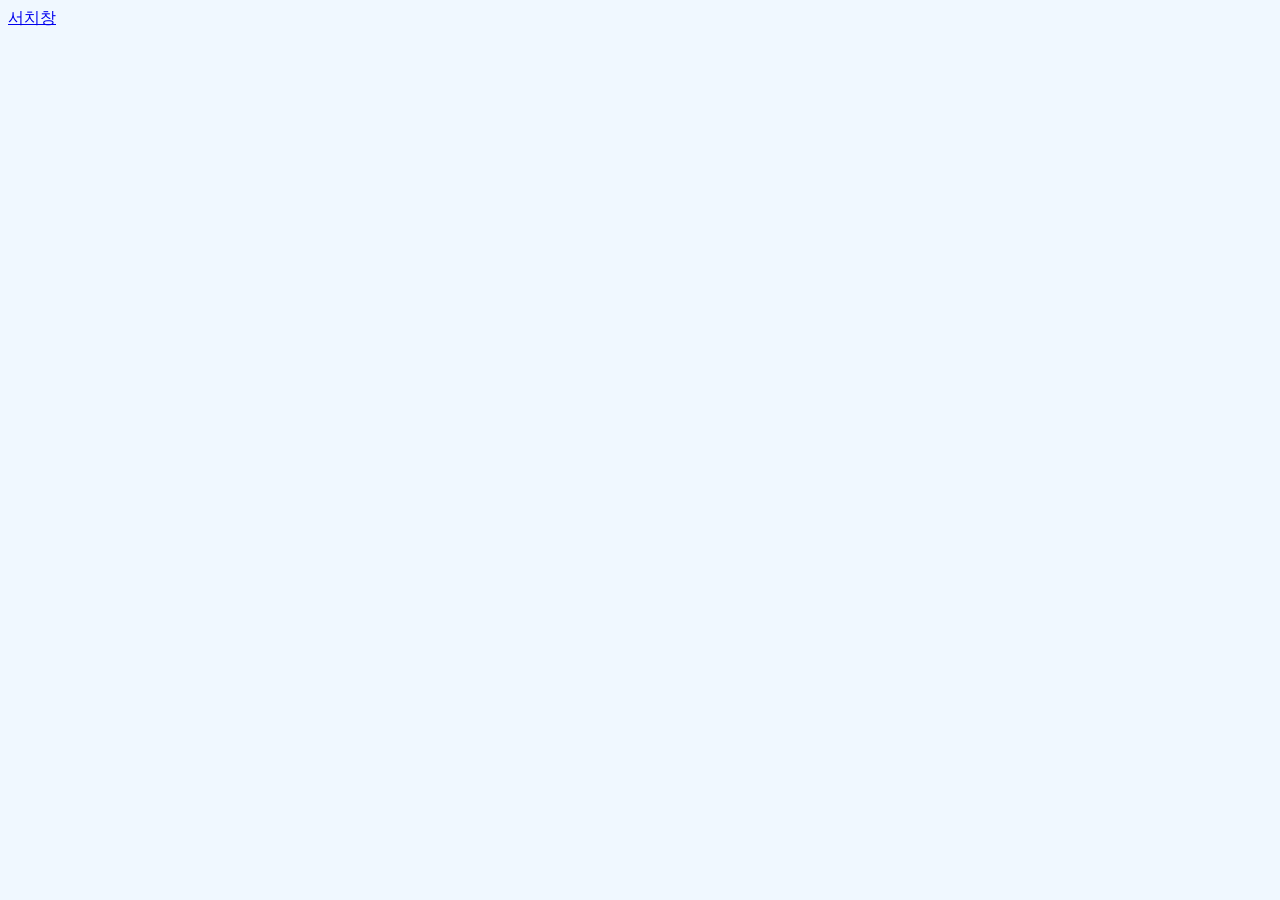
==== index.html @ 3357a016 "feat: 도서 검색 페이지 구현 (추천 키워드, Enter 검색, 책 카드 렌더링)" ====
<!DOCTYPE html>
<html lang="en">
<head>
    <meta charset="UTF-8">
    <meta name="viewport" content="width=device-width, initial-scale=1.0">
    <title>Document</title>
    <link rel="stylesheet" href="style.css">
</head>
<body>
    <a href="search.html">서치창</a>
    <script type="module" src="js/api.js"></script>
</body>
</html>
---- style.css ----
/* ==== 서치 영역 style === */

body{
 
    background-color: aliceblue;
}
.a-category{
    display: flex;
    justify-content: space-between;
    margin: 20px;
}
.a-category div a{
    padding: 10px;
    font-size: 20px;
    text-decoration: none;
    color: black;
}
.a-category div a:hover{
    color: blue;
   
}
.search-text{
   
    border-top: 1px solid lightgray;
    padding:20px;
    display: flex;
    justify-content: center;
}
.search-area{
    display: flex;
    justify-content: center;
  
}
/* input 창 */

.fa-magnifying-glass{
    position: relative;
    top: 23px;
    left: 44px;
    color: rgb(145, 138, 138);
    font-size: 15px;
}

#user-value {   

    min-width: 90%;
    font-size: 15px;
    height: 40px;
    border: 1px solid lightgray ;
    border-radius: 40px;
    margin: 10px;
    padding-left: 40px;


}



/* recommend 영역 */
.recommend-area{
   margin: 20px;
}
#recommend-render{
    display: flex;
    flex-direction: column;
}


.recommend-list{
    display: flex;
    position: relative;;
 
   

}
.recommend-books{
cursor: pointer;
color: gray;
margin: 10px;
border: 1px solid lightgrey;
border-radius: 40px;
padding: 10px
 
}

.search-book-area{
    margin: 10px;
}


.search-book-area img{
    width:100%;
    aspect-ratio: 3/4;
    border-radius: 10px;
    /* object-fit: cover; */
   
}
.search-book-area div{
margin: 10px;
}

.book-title{
    font-size: 16px;
    font-weight:bold;
}

.book-authors{
    font-size: 13px;
    font-weight: 100;
}
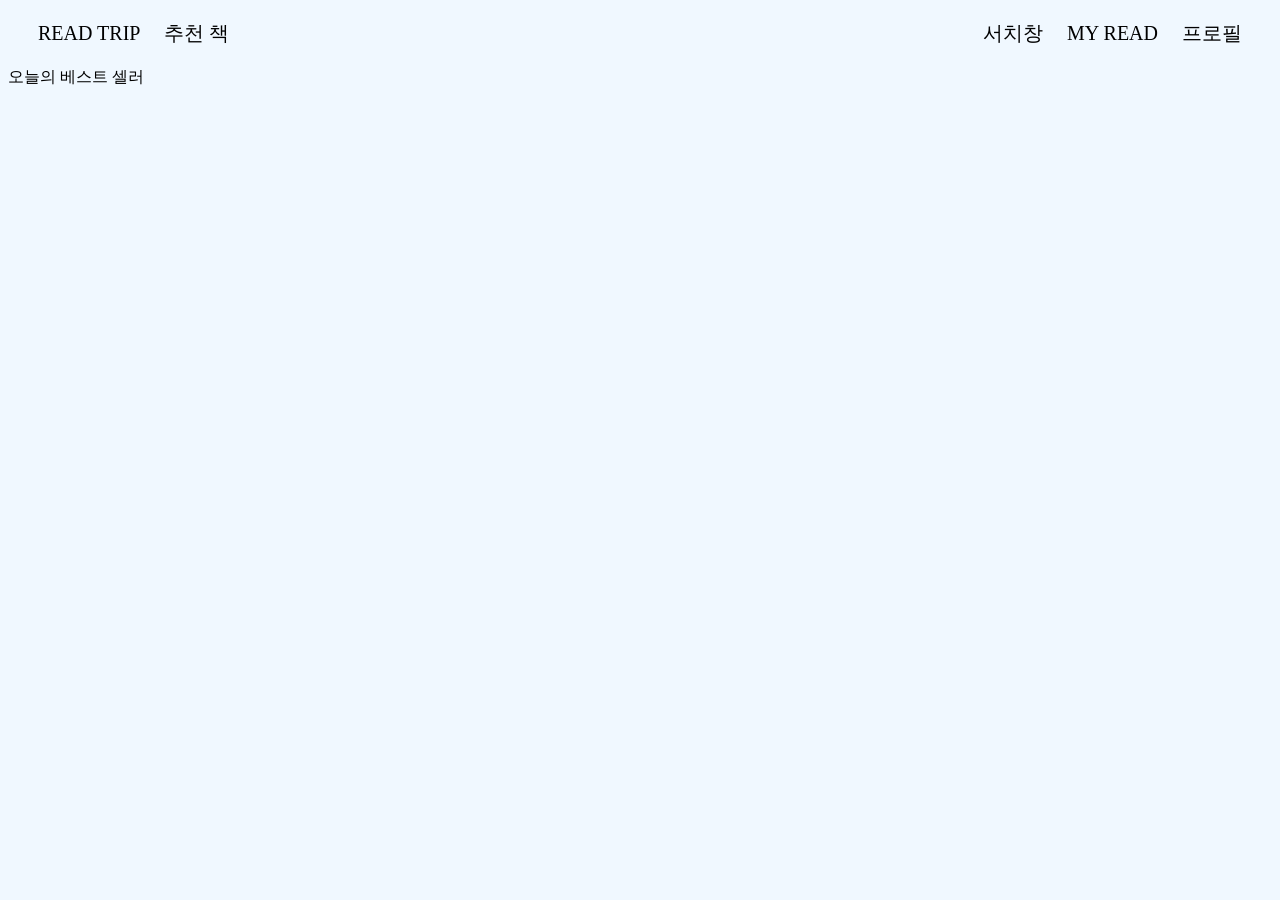
==== commit 726d1454: "feat : 홈화면 best 셀러 구현" ====
--- a/index.html
+++ b/index.html
@@ -4,10 +4,38 @@
     <meta charset="UTF-8">
     <meta name="viewport" content="width=device-width, initial-scale=1.0">
     <title>Document</title>
+    <link rel="stylesheet"
+    href="https://cdnjs.cloudflare.com/ajax/libs/font-awesome/6.5.1/css/all.min.css">
+    <link rel="stylesheet" href="style.css">
     <link rel="stylesheet" href="style.css">
 </head>
 <body>
-    <a href="search.html">서치창</a>
-    <script type="module" src="js/api.js"></script>
+    <section class="home-area">
+     
+        <div >
+            <a href="index.html">READ TRIP</a>
+            <a href="explore.html">추천 책</a>
+         </div> 
+          
+           <div>
+            <a href="search.html">서치창</a>
+   
+            <a href="library.html">MY READ</a>
+            <a href="profile.html">프로필</a>
+            
+           </div>
+        
+     
+    
+    </section>
+
+    <!-- 베스트 셀러 영역 -->
+    <section>
+         오늘의 베스트 셀러
+         <div id="best-sell"></div>
+
+    </section>
+
+ <script type="module" src="js/home.js"></script>
 </body>
 </html>
--- a/style.css
+++ b/style.css
@@ -84,7 +84,9 @@
 }
 
 .search-book-area{
-    margin: 10px;
+    margin: 20px;
+    display: flex;
+    justify-content: center;
 }
 
 
@@ -96,6 +98,7 @@
    
 }
 .search-book-area div{
+
 margin: 10px;
 }
 
@@ -107,4 +110,35 @@
 .book-authors{
     font-size: 13px;
     font-weight: 100;
+}
+
+
+/* 페이지네이션 */
+.page-render{
+    display: flex;
+    justify-content: center;
+}
+
+
+/* ====home style === */
+
+.home-area{
+    display: flex;
+    justify-content: space-between;
+    margin: 20px;
+}
+.home-area div a{
+    padding: 10px;
+    font-size: 20px;
+    text-decoration: none;
+    color: black;
+}
+
+.home-area div a:hover{
+
+    color: rgb(30, 0, 139);
+}
+
+.best-home{
+    display: flex;
 }
--- a/style.css
+++ b/style.css
@@ -84,7 +84,9 @@
 }
 
 .search-book-area{
-    margin: 10px;
+    margin: 20px;
+    display: flex;
+    justify-content: center;
 }
 
 
@@ -96,6 +98,7 @@
    
 }
 .search-book-area div{
+
 margin: 10px;
 }
 
@@ -107,4 +110,35 @@
 .book-authors{
     font-size: 13px;
     font-weight: 100;
+}
+
+
+/* 페이지네이션 */
+.page-render{
+    display: flex;
+    justify-content: center;
+}
+
+
+/* ====home style === */
+
+.home-area{
+    display: flex;
+    justify-content: space-between;
+    margin: 20px;
+}
+.home-area div a{
+    padding: 10px;
+    font-size: 20px;
+    text-decoration: none;
+    color: black;
+}
+
+.home-area div a:hover{
+
+    color: rgb(30, 0, 139);
+}
+
+.best-home{
+    display: flex;
 }
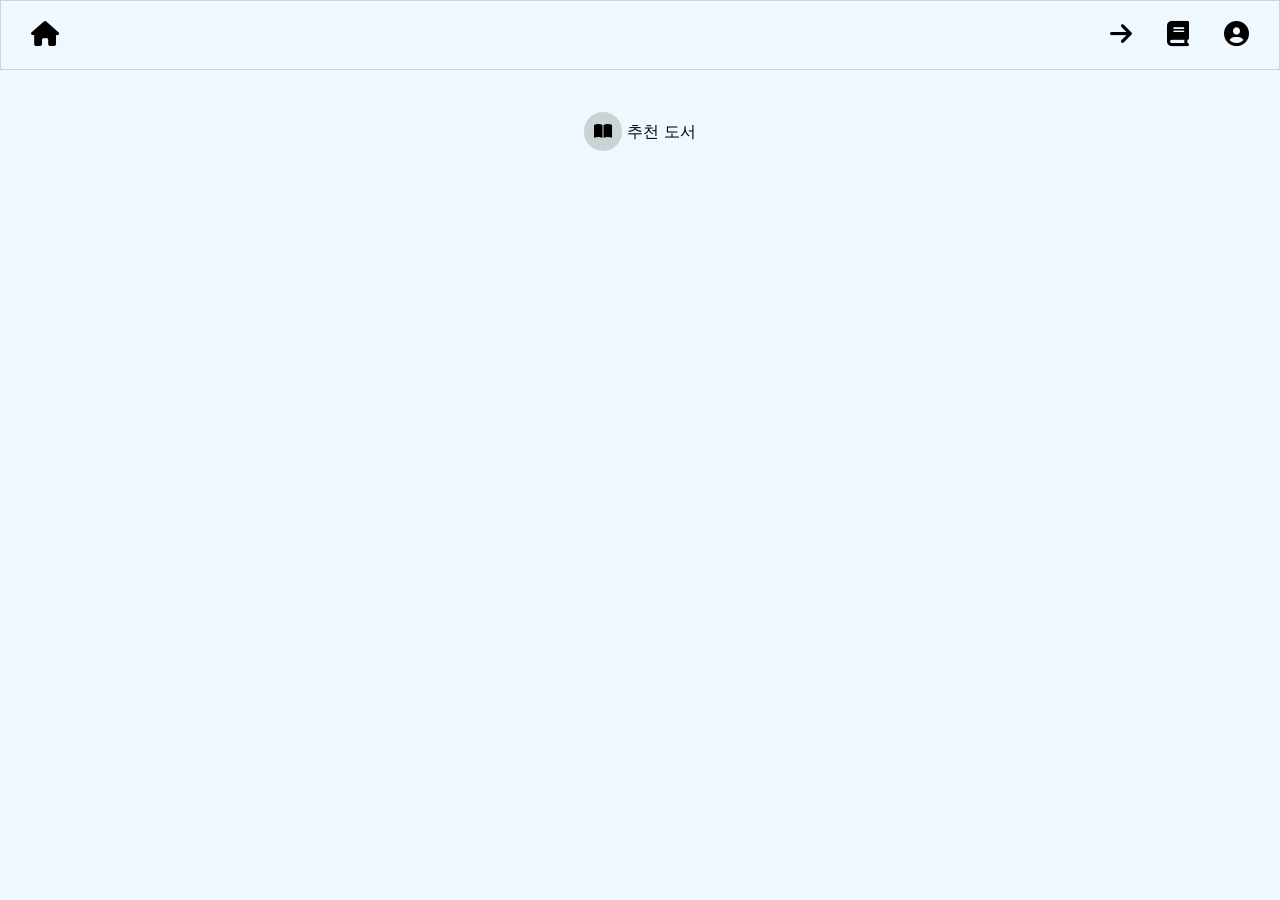
==== commit 803d3589: "fixed : home화면 기능 수정 및 베스트셀러 기능 구현" ====
--- a/index.html
+++ b/index.html
@@ -4,38 +4,42 @@
     <meta charset="UTF-8">
     <meta name="viewport" content="width=device-width, initial-scale=1.0">
     <title>Document</title>
+    <link href="https://cdn.jsdelivr.net/npm/bootstrap@5.3.3/dist/css/bootstrap.min.css" rel="stylesheet" integrity="sha384-QWTKZyjpPEjISv5WaRU9OFeRpok6YctnYmDr5pNlyT2bRjXh0JMhjY6hW+ALEwIH" crossorigin="anonymous">
     <link rel="stylesheet"
     href="https://cdnjs.cloudflare.com/ajax/libs/font-awesome/6.5.1/css/all.min.css">
     <link rel="stylesheet" href="style.css">
-    <link rel="stylesheet" href="style.css">
 </head>
 <body>
+    <!--a 링크 영역 -->
     <section class="home-area">
-     
-        <div >
-            <a href="index.html">READ TRIP</a>
-            <a href="explore.html">추천 책</a>
-         </div> 
-          
-           <div>
-            <a href="search.html">서치창</a>
+    <div>
+        <a href="index.html"><i class="fa-solid fa-house"></i></a>
+    </div>
+      
+<div>
+    <a href="search.html"><i class="fa-solid fa-arrow-right"></i></a>
+        <a href="library.html"><i class="fa-solid fa-book"></i></a>
+        <a href="profile.html"><i class="fa-solid fa-circle-user"></i></a>
+</div>
    
-            <a href="library.html">MY READ</a>
-            <a href="profile.html">프로필</a>
-            
-           </div>
+    
+ 
         
-     
-    
     </section>
 
     <!-- 베스트 셀러 영역 -->
-    <section>
-         오늘의 베스트 셀러
-         <div id="best-sell"></div>
-
+    <section class="best-sell">
+      <div id="best-novel"> </div>
     </section>
 
+    <!--추천 도서 -->
+<section class="explore-link">
+   <div>
+    <a href="explore.html"><i class="fa-solid fa-book-open"></i></a>
+    추천 도서
+   </div>
+    
+</section>
  <script type="module" src="js/home.js"></script>
 </body>
 </html>
--- a/style.css
+++ b/style.css
@@ -3,6 +3,7 @@
 body{
  
     background-color: aliceblue;
+    color: black;
 }
 .a-category{
     display: flex;
@@ -120,25 +121,106 @@
 }
 
 
+
 /* ====home style === */
 
-.home-area{
+.home-area {
     display: flex;
     justify-content: space-between;
+    border: 1px solid lightgray;
+}
+
+.home-area div{
+    margin: 15px;
+}
+
+.home-area  a{
+    margin: 15px;
+    font-size: 25px;
+    text-decoration: none;
+    color: black;
+}
+.home-area  a:hover{
+    
+    color: rgb(80, 92, 255)
+}
+.best-sell{
+margin: 10px;
+
+}
+
+
+
+
+
+.best-area{
     margin: 20px;
-}
-.home-area div a{
+    display: flex;
+    justify-content: center;
+}
+
+.best-section{
+    display: flex;
+  
+}
+.best-area img{
+    width:100%;
+    aspect-ratio: 3/4;
+    border-radius: 10px;
+    /* object-fit: cover; */
+   
+}
+.best-area div{
+
+margin: 10px;
+}
+
+.fa-angle-left,.fa-angle-right{
+    width:100%;
+  position: relative;
+  top: 80px;
+  font-size: 30px;
+  cursor: pointer;
+  
+}
+.fa-angle-left:hover,.fa-angle-right:hover{
+  
+    color: rgb(119, 119, 125);
+}
+.explore-link {
+display: flex;
+justify-content: center;
+margin-top: 50px;
+}
+.explore-link a{
+    text-decoration: none;
+    color: black;
+    border:none;
+    border-radius: 20px;
     padding: 10px;
-    font-size: 20px;
-    text-decoration: none;
-    color: black;
-}
-
-.home-area div a:hover{
-
-    color: rgb(30, 0, 139);
-}
-
-.best-home{
-    display: flex;
+    background-color: rgb(203, 212, 212);
+}
+.explore-link a:hover{
+   background-color: rgb(130, 133, 133);;
+   color: white;
+}
+
+/* ====library ====*/
+
+.status{
+    display: flex;
+    justify-content: center;
+}
+.status div{
+    cursor: pointer;
+    margin: 30px;
+    padding: 9px;
+    font-size: 15px;
+}
+
+.hope.active{
+    border: none;
+    color: rgb(255, 255, 255);
+    border-radius: 20px;
+    background-color: rgb(151, 153, 248);
 }
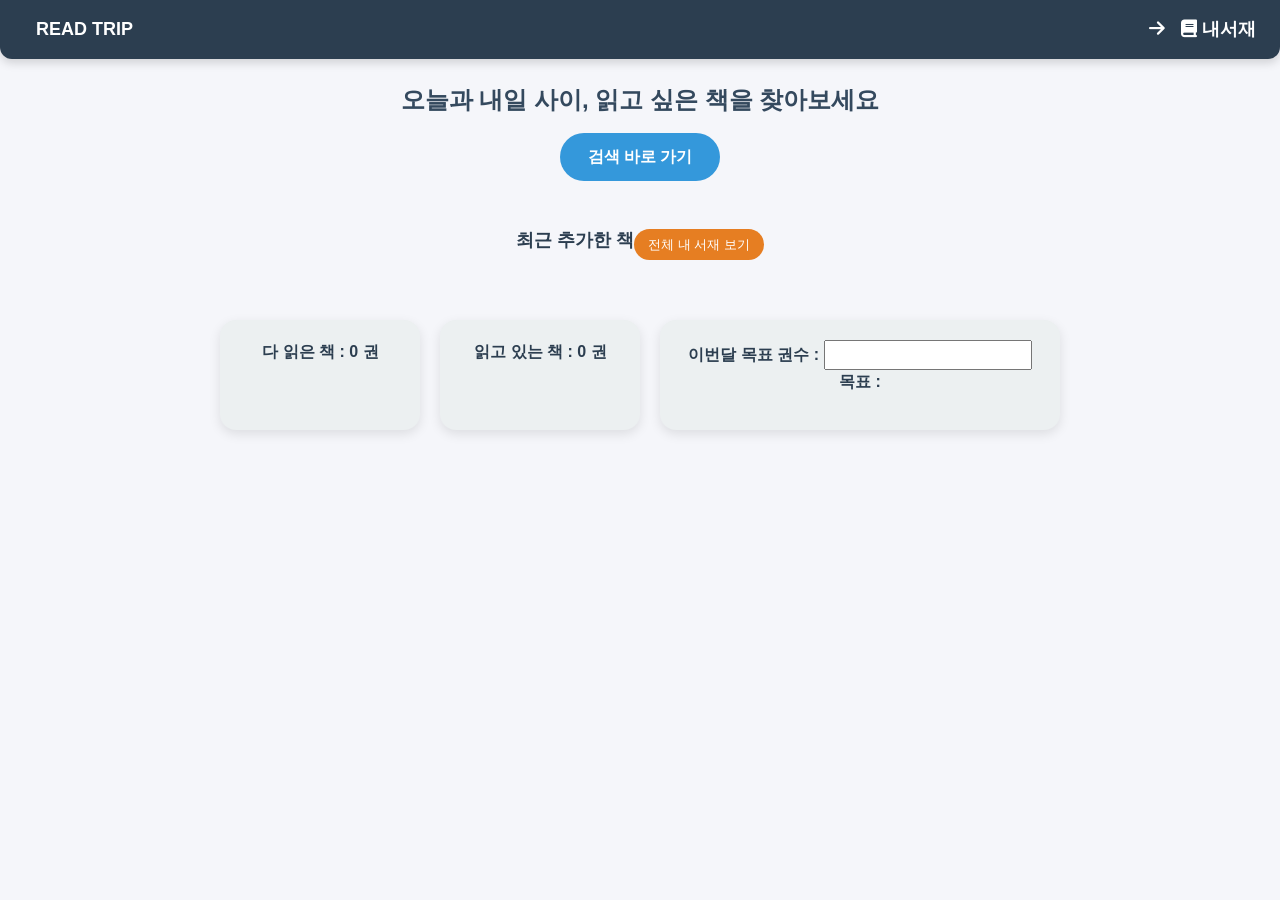
==== commit 04acf79d: "feat : 목표 권수 기능 구현" ====
--- a/index.html
+++ b/index.html
@@ -3,43 +3,55 @@
 <head>
     <meta charset="UTF-8">
     <meta name="viewport" content="width=device-width, initial-scale=1.0">
-    <title>Document</title>
-    <link href="https://cdn.jsdelivr.net/npm/bootstrap@5.3.3/dist/css/bootstrap.min.css" rel="stylesheet" integrity="sha384-QWTKZyjpPEjISv5WaRU9OFeRpok6YctnYmDr5pNlyT2bRjXh0JMhjY6hW+ALEwIH" crossorigin="anonymous">
+    <title>READ TRIP</title>
+    <link href="https://cdn.jsdelivr.net/npm/bootstrap@5.3.3/dist/css/bootstrap.min.css" rel="stylesheet">
     <link rel="stylesheet"
     href="https://cdnjs.cloudflare.com/ajax/libs/font-awesome/6.5.1/css/all.min.css">
     <link rel="stylesheet" href="style.css">
 </head>
 <body>
-    <!--a 링크 영역 -->
+    <!-- 상단 홈 영역 -->
     <section class="home-area">
-    <div>
-        <a href="index.html"><i class="fa-solid fa-house"></i></a>
-    </div>
-      
-<div>
-    <a href="search.html"><i class="fa-solid fa-arrow-right"></i></a>
-        <a href="library.html"><i class="fa-solid fa-book"></i></a>
-        <a href="profile.html"><i class="fa-solid fa-circle-user"></i></a>
-</div>
-   
-    
- 
+        <div>
+            <a href="index.html">READ TRIP</a>
+        </div>
+        <div>
+            <a href="search.html"><i class="fa-solid fa-arrow-right"></i></a>
+            <a href="library.html"><i class="fa-solid fa-book"></i> 내서재</a>
+        </div>
+    </section>
+
+    <!-- 홈 소개 / 배너 -->
+    <section>
+        <div class="home-title">
+            <h3>오늘과 내일 사이, 읽고 싶은 책을 찾아보세요</h3>
+        </div>
+        <div class="home-search">
+            <a href="search.html">검색 바로 가기</a>
+        </div>
+    </section>
+
+    <!-- 최근 추가한 책 -->
+    <section class="recent-register">
+        <div id="register"></div>
+    </section>
+
+    <!-- 읽은 책 / 읽는 책 / 총 등록 책 -->
+    <section class="done-area">
+        <div id="read-done"></div>
+        <div id="read-plan"></div>
+        <div id="total-books">
+            이번달 목표 권수 :  
+            <input type="number" id="total-read">
+            <p id="goal">목표 :</p> 
+            </div>
+            
         
     </section>
 
-    <!-- 베스트 셀러 영역 -->
-    <section class="best-sell">
-      <div id="best-novel"> </div>
-    </section>
+    
+    <section class="explore-link"></section>
 
-    <!--추천 도서 -->
-<section class="explore-link">
-   <div>
-    <a href="explore.html"><i class="fa-solid fa-book-open"></i></a>
-    추천 도서
-   </div>
-    
-</section>
- <script type="module" src="js/home.js"></script>
+    <script type="module" src="js/home.js"></script>
 </body>
 </html>
--- a/style.css
+++ b/style.css
@@ -124,101 +124,185 @@
 
 /* ====home style === */
 
+/* ====== 바디 기본 ====== */
+body {
+    margin: 0;
+    font-family: 'Segoe UI', Tahoma, Geneva, Verdana, sans-serif;
+    background-color: #f5f6fa;
+    color: #333;
+}
+
+a { text-decoration: none; }
+
+/* ====== 홈 상단 ====== */
 .home-area {
     display: flex;
     justify-content: space-between;
-    border: 1px solid lightgray;
-}
-
-.home-area div{
-    margin: 15px;
-}
-
-.home-area  a{
-    margin: 15px;
-    font-size: 25px;
-    text-decoration: none;
-    color: black;
-}
-.home-area  a:hover{
-    
-    color: rgb(80, 92, 255)
-}
-.best-sell{
-margin: 10px;
-
-}
-
-
-
-
-
-.best-area{
-    margin: 20px;
-    display: flex;
-    justify-content: center;
-}
-
-.best-section{
-    display: flex;
-  
-}
-.best-area img{
-    width:100%;
-    aspect-ratio: 3/4;
-    border-radius: 10px;
-    /* object-fit: cover; */
-   
-}
-.best-area div{
-
-margin: 10px;
-}
-
-.fa-angle-left,.fa-angle-right{
-    width:100%;
-  position: relative;
-  top: 80px;
-  font-size: 30px;
-  cursor: pointer;
-  
-}
-.fa-angle-left:hover,.fa-angle-right:hover{
-  
-    color: rgb(119, 119, 125);
-}
-.explore-link {
-display: flex;
-justify-content: center;
-margin-top: 50px;
-}
-.explore-link a{
-    text-decoration: none;
-    color: black;
-    border:none;
+    align-items: center;
+    padding: 16px 24px;
+    background-color: #2c3e50;
+    color: #fff;
+    box-shadow: 0 4px 10px rgba(0,0,0,0.15);
+    border-bottom-left-radius: 12px;
+    border-bottom-right-radius: 12px;
+}
+
+.home-area a {
+    color: #fff;
+    font-weight: 600;
+    font-size: 18px;
+    margin-left: 12px;
+    transition: all 0.2s;
+}
+
+.home-area a:hover { color: #f1c40f; transform: scale(1.05); }
+
+/* ====== 홈 배너 ====== */
+.home-title {
+    text-align: center;
+    margin: 24px 16px 16px 16px;
+}
+
+.home-title h3 {
+    font-size: 24px;
+    font-weight: 700;
+    color: #34495e;
+    line-height: 1.4;
+}
+
+/* ====== 검색 버튼 ====== */
+.home-search { text-align: center; margin-bottom: 32px; }
+
+.home-search a {
+    display: inline-block;
+    padding: 12px 28px;
+    background-color: #3498db;
+    color: #fff;
+    border-radius: 30px;
+    font-weight: 600;
+    transition: all 0.2s;
+}
+
+.home-search a:hover {
+    background-color: #2980b9;
+    transform: translateY(-2px);
+    box-shadow: 0 4px 8px rgba(0,0,0,0.2);
+}
+
+/* ====== 최근 책 ====== */
+.recent-register{
+    display: flex;
+    justify-content: center;
+
+}
+.recent-content {
+    display: flex;
+    justify-content: space-between;
+    align-items: center;
+    margin: 16px 24px;
+}
+
+.recent-content h4 { font-size: 18px; font-weight: 700; color: #2c3e50; }
+
+.btn-more {
+    background-color: #e67e22;
+    color: #fff;
+    padding: 6px 14px;
     border-radius: 20px;
+    font-size: 13px;
+    font-weight: 500;
+    transition: all 0.2s;
+}
+
+.btn-more:hover { background-color: #d35400; transform: translateY(-2px); }
+
+.recent-book {
+    display: flex;
+    gap: 16px;
+    overflow-x: auto;
+    padding: 10px 24px;
+    scroll-behavior: smooth;
+}
+
+.recent-book::-webkit-scrollbar { height: 6px; }
+.recent-book::-webkit-scrollbar-thumb { background-color: #34495e; border-radius: 3px; }
+
+.book-card {
+    background-color: #fff;
     padding: 10px;
-    background-color: rgb(203, 212, 212);
-}
-.explore-link a:hover{
-   background-color: rgb(130, 133, 133);;
-   color: white;
-}
-
+    border-radius: 12px;
+    width: 140px;
+    flex-shrink: 0;
+    text-align: center;
+    box-shadow: 0 4px 12px rgba(0,0,0,0.1);
+    transition: transform 0.3s, box-shadow 0.3s;
+    cursor: pointer;
+}
+
+.book-card:hover { transform: translateY(-5px); box-shadow: 0 8px 20px rgba(0,0,0,0.2); }
+
+.book-card img { width: 100%; height: 180px; object-fit: cover; border-radius: 8px; margin-bottom: 6px; }
+
+.recent-title { font-size: 14px; font-weight: 600; color: #2c3e50; margin-bottom: 4px; }
+
+.book-authors { font-size: 12px; color: #7f8c8d; }
+
+/* ====== 읽은 책 / 읽는 책 ====== */
+.done-area {
+    display: flex;
+    flex-wrap: wrap;
+    justify-content: center;
+    gap: 20px;
+    margin: 24px 0;
+}
+
+.done-area div {
+    background-color: #ecf0f1;
+    border-radius: 16px;
+    padding: 20px 28px;
+    min-width: 200px;
+    text-align: center;
+    font-weight: 600;
+    color: #2c3e50;
+    box-shadow: 0 4px 12px rgba(0,0,0,0.1);
+}
+
+
+
+/* ====== 추천 키워드 ====== */
+.explore-link { margin: 24px; }
+
+.recommend-list {
+    display: flex;
+    flex-wrap: wrap;
+    gap: 10px;
+}
+
+.recommend-books {
+    padding: 8px 18px;
+    background-color: #3498db;
+    color: #fff;
+    border-radius: 20px;
+    font-size: 13px;
+    cursor: pointer;
+    transition: all 0.2s;
+}
+
+.recommend-books:hover { background-color: #2980b9; transform: translateY(-2px); }
 /* ====library ====*/
 
-.status{
-    display: flex;
-    justify-content: center;
-}
-.status div{
+.tabs{
+    display: flex;
+    justify-content: center;
+}
+.tabs div{
     cursor: pointer;
     margin: 30px;
     padding: 9px;
     font-size: 15px;
 }
 
-.hope.active{
+.tabs div.active{
     border: none;
     color: rgb(255, 255, 255);
     border-radius: 20px;
